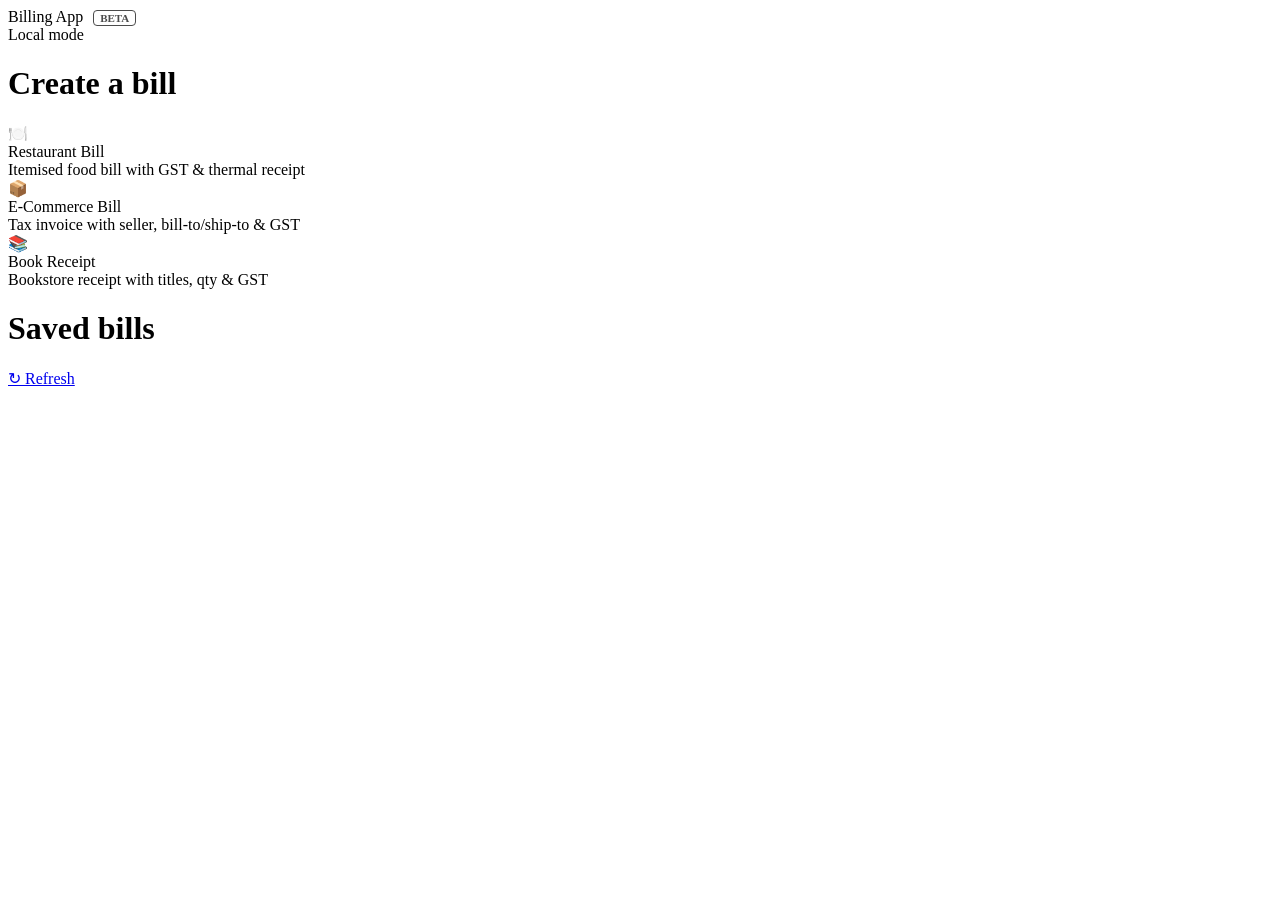
==== public/index.html @ 1f7ad630 "Initial public beta release Self-hosted bill generator (restaurant/e-commerce/book bills) with a Nod" ====
<!DOCTYPE html>
<html lang="en">
<head>
<meta charset="UTF-8"><meta name="viewport" content="width=device-width, initial-scale=1.0">
<title>Dashboard — Billing App (Beta)</title>
<link rel="stylesheet" href="/css/style.css">
</head>
<body>
<div class="topbar">
  <div class="brand"><span class="dot"></span> Billing App <span style="font-size:11px;font-weight:700;opacity:.7;border:1px solid currentColor;border-radius:4px;padding:1px 6px;margin-left:6px;vertical-align:middle;">BETA</span></div>
  <div class="who">Local mode</div>
</div>

<div class="wrap">
  <div class="dash-head"><h1>Create a bill</h1></div>
  <div class="types" id="types">
    <div class="type-card" onclick="location.href='/restaurant.html'">
      <div class="emoji">🍽️</div>
      <div class="t">Restaurant Bill</div>
      <div class="d">Itemised food bill with GST &amp; thermal receipt</div>
    </div>
    <div class="type-card" onclick="location.href='/ecommerce.html'">
      <div class="emoji">📦</div>
      <div class="t">E-Commerce Bill</div>
      <div class="d">Tax invoice with seller, bill-to/ship-to &amp; GST</div>
    </div>
    <div class="type-card" onclick="location.href='/book.html'">
      <div class="emoji">📚</div>
      <div class="t">Book Receipt</div>
      <div class="d">Bookstore receipt with titles, qty &amp; GST</div>
    </div>
  </div>

  <div class="dash-head"><h1>Saved bills</h1>
    <a class="btn" href="javascript:load()">↻ Refresh</a>
  </div>
  <div id="list"></div>
</div>

<script>
function money(n){ return '₹ ' + (Math.round((n||0)*100)/100).toFixed(2); }
function when(iso){ if(!iso) return ''; const d=new Date(iso);
  return d.toLocaleDateString()+' '+d.toLocaleTimeString([], {hour:'2-digit',minute:'2-digit'}); }

async function load(){
  const res = await fetch('/api/bills');
  const bills = await res.json();
  const el = document.getElementById('list');
  if(!bills.length){ el.innerHTML = '<div class="card empty">No saved bills yet. Create one above.</div>'; return; }
  const TYPES = { restaurant:'🍽️ Restaurant', ecommerce:'📦 E-Commerce', book:'📚 Book' };
  const pageFor = t => (['restaurant','ecommerce','book'].includes(t) ? t : 'restaurant') + '.html';
  let h = '<table class="bills"><thead><tr><th>Name</th><th>Type</th><th>Total</th><th>Last edited</th><th></th></tr></thead><tbody>';
  bills.forEach(b=>{
    const page = pageFor(b.type);
    h += '<tr>'+
      '<td><a href="/'+page+'?id='+b.id+'">'+escapeHtml(b.name)+'</a></td>'+
      '<td>'+(TYPES[b.type]||b.type)+'</td>'+
      '<td>'+money(b.total)+'</td>'+
      '<td>'+when(b.updatedAt)+'</td>'+
      '<td><div class="acts">'+
        '<a class="btn sm" href="/'+page+'?id='+b.id+'">Edit</a>'+
        '<button class="btn sm" onclick="dup(\''+b.id+'\',\''+page+'\')">Duplicate</button>'+
        '<button class="btn sm danger" onclick="del(\''+b.id+'\',\''+escapeJs(b.name)+'\')">Delete</button>'+
      '</div></td></tr>';
  });
  h += '</tbody></table>';
  el.innerHTML = h;
}
function escapeHtml(s){ return (s||'').replace(/&/g,'&amp;').replace(/</g,'&lt;').replace(/"/g,'&quot;'); }
function escapeJs(s){ return (s||'').replace(/\\/g,'\\\\').replace(/'/g,"\\'"); }

async function dup(id, page){
  const res = await fetch('/api/bills/'+id+'/duplicate', {method:'POST'});
  if(res.ok){ const copy = await res.json(); location.href = '/'+(page||'restaurant.html')+'?id='+copy.id; }
}
async function del(id, name){
  if(!confirm('Delete "'+name+'"? This cannot be undone.')) return;
  await fetch('/api/bills/'+id, {method:'DELETE'});
  load();
}
load();
</script>
</body>
</html>
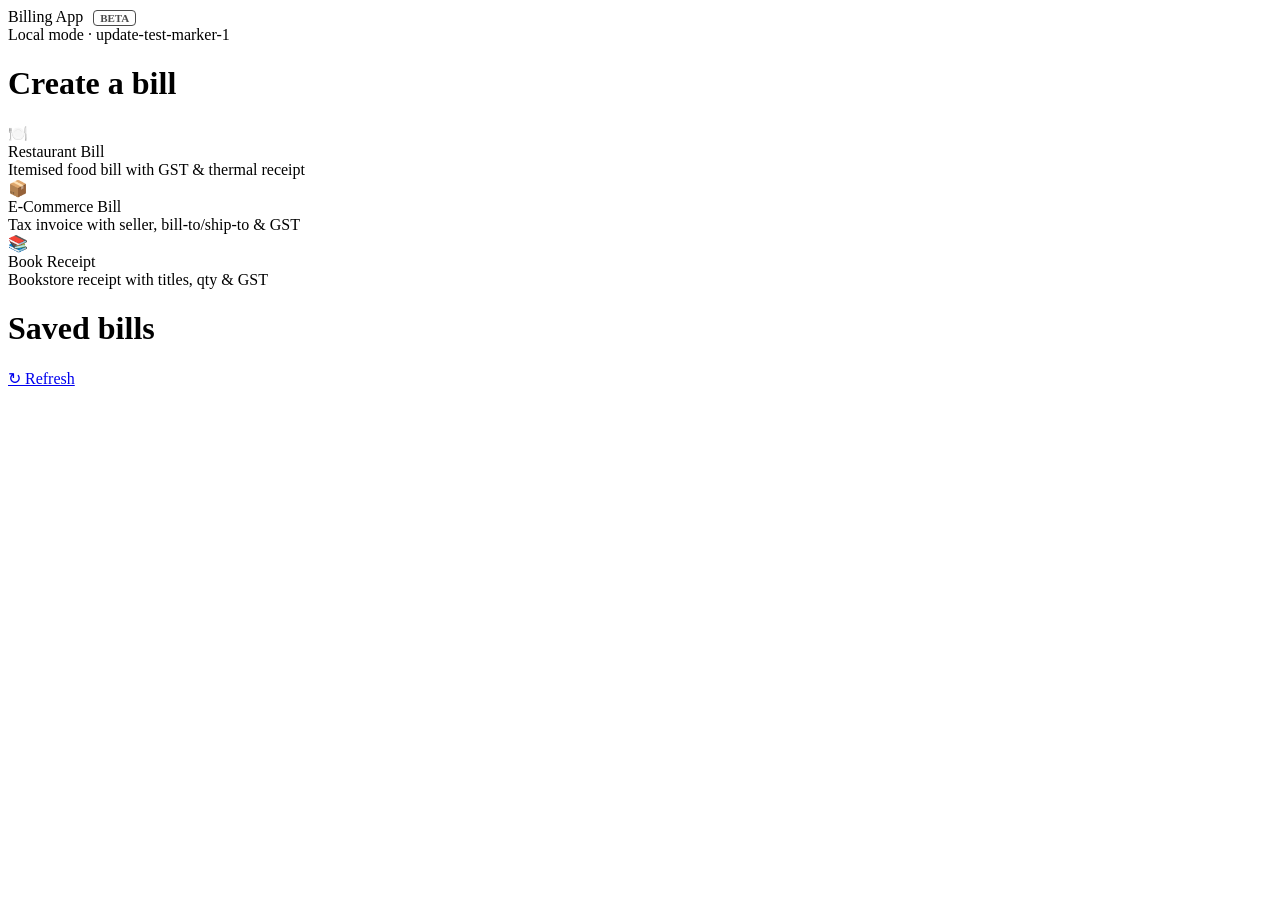
==== commit 0b121c4a: "Add temporary visible marker for update.ps1 verification test" ====
--- a/public/index.html
+++ b/public/index.html
@@ -8,7 +8,7 @@
 <body>
 <div class="topbar">
   <div class="brand"><span class="dot"></span> Billing App <span style="font-size:11px;font-weight:700;opacity:.7;border:1px solid currentColor;border-radius:4px;padding:1px 6px;margin-left:6px;vertical-align:middle;">BETA</span></div>
-  <div class="who">Local mode</div>
+  <div class="who">Local mode · update-test-marker-1</div>
 </div>
 
 <div class="wrap">
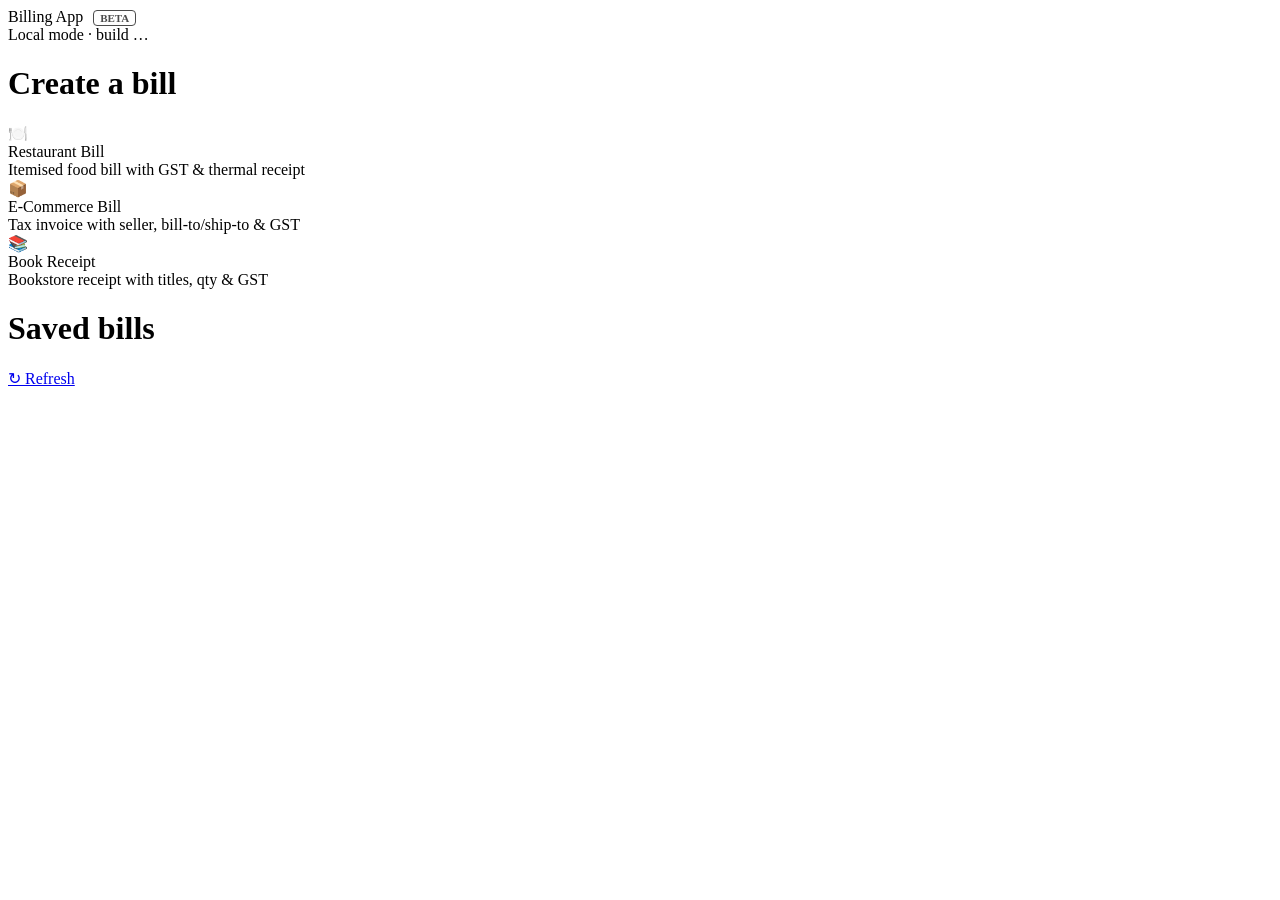
==== commit 48a748fa: "Show build version on dashboard, drop temporary test marker public/VERSION holds a build tag I bump " ====
--- a/public/index.html
+++ b/public/index.html
@@ -8,7 +8,7 @@
 <body>
 <div class="topbar">
   <div class="brand"><span class="dot"></span> Billing App <span style="font-size:11px;font-weight:700;opacity:.7;border:1px solid currentColor;border-radius:4px;padding:1px 6px;margin-left:6px;vertical-align:middle;">BETA</span></div>
-  <div class="who">Local mode · update-test-marker-1</div>
+  <div class="who">Local mode · <span id="buildVersion">build …</span></div>
 </div>
 
 <div class="wrap">
@@ -79,6 +79,9 @@
   load();
 }
 load();
+fetch('/VERSION').then(r=>r.ok?r.text():'').then(v=>{
+  if(v.trim()) document.getElementById('buildVersion').textContent = 'build ' + v.trim();
+}).catch(()=>{});
 </script>
 </body>
 </html>
